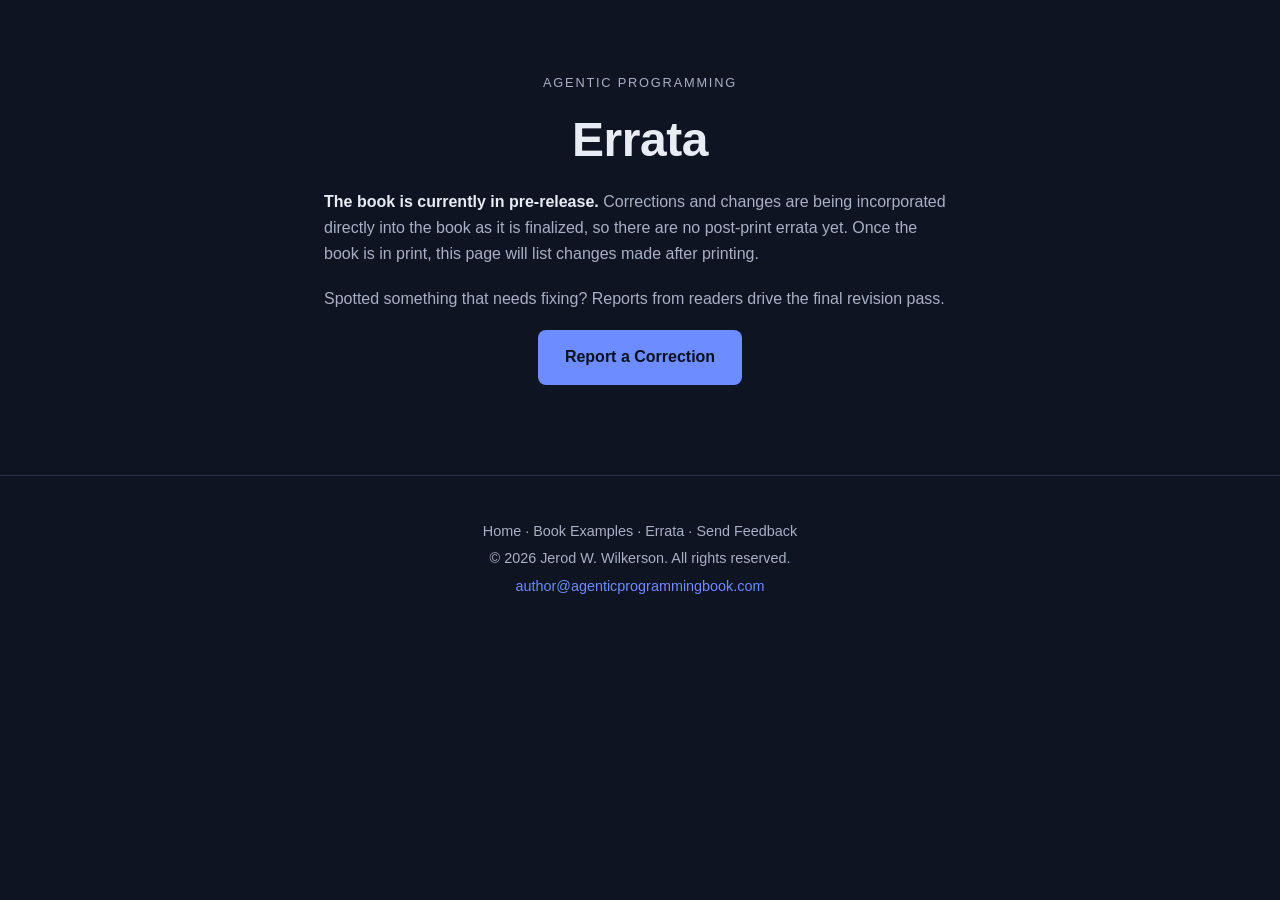
==== errata/index.html @ 65d071d1 "Add errata and book-examples pages with site nav links - /errata: pre-release notice now, structured" ====
<!DOCTYPE html>
<html lang="en">
<head>
  <meta charset="utf-8">
  <meta name="viewport" content="width=device-width, initial-scale=1">
  <title>Errata — Agentic Programming</title>
  <meta name="description" content="Errata for Agentic Programming by Jerod W. Wilkerson. Corrections and changes made after the print edition.">
  <link rel="icon" href="../favicon.svg" type="image/svg+xml">
  <link rel="stylesheet" href="../styles.css">
</head>
<body>
  <main>
    <section class="section">
      <div class="container narrow">
        <p class="eyebrow center">Agentic Programming</p>
        <h1 class="page-title">Errata</h1>
        <p><strong>The book is currently in pre-release.</strong> Corrections and changes are being incorporated directly into the book as it is finalized, so there are no post-print errata yet. Once the book is in print, this page will list changes made after printing.</p>
        <p>Spotted something that needs fixing? Reports from readers drive the final revision pass.</p>
        <p class="center"><a class="btn btn-primary" href="/feedback/">Report a Correction</a></p>

        <!-- Errata entries: unhide this section and add one .erratum per entry
             once the book is in print. Keep entries newest-first. -->
        <div class="errata-list" id="errata-list" hidden>
          <h2>Corrections</h2>
          <!-- Template:
          <div class="erratum">
            <p class="erratum-meta"><time datetime="2027-01-15">January 15, 2027</time> &middot; <span class="erratum-loc">Chapter 12, Section 12.3</span></p>
            <p class="erratum-desc">Description of the correction.</p>
          </div>
          -->
        </div>
      </div>
    </section>
  </main>

  <footer class="footer">
    <div class="container">
      <p class="footer-nav"><a href="/">Home</a> &middot; <a href="/examples/">Book Examples</a> &middot; <a href="/errata/">Errata</a> &middot; <a href="/feedback/">Send Feedback</a></p>
      <p>&copy; 2026 Jerod W. Wilkerson. All rights reserved.</p>
      <p><a href="mailto:author@agenticprogrammingbook.com">author@agenticprogrammingbook.com</a></p>
    </div>
  </footer>
</body>
</html>
---- styles.css ----
:root {
  --bg: #0f1422;
  --bg-alt: #151b2e;
  --surface: #1b2236;
  --text: #e8ecf5;
  --muted: #a7b0c4;
  --accent: #6c8cff;
  --accent-hover: #8aa3ff;
  --border: #2a3350;
  --maxw: 1080px;
  --maxw-narrow: 680px;
}

* { box-sizing: border-box; }

html { scroll-behavior: smooth; }

body {
  margin: 0;
  font-family: -apple-system, BlinkMacSystemFont, "Segoe UI", Roboto, Helvetica, Arial, sans-serif;
  line-height: 1.65;
  color: var(--text);
  background: var(--bg);
  -webkit-font-smoothing: antialiased;
}

.container {
  width: 100%;
  max-width: var(--maxw);
  margin: 0 auto;
  padding: 0 24px;
}

.container.narrow { max-width: var(--maxw-narrow); }
.center { text-align: center; }

h1, h2, h3 { line-height: 1.2; letter-spacing: -0.01em; }

a { color: var(--accent); text-decoration: none; }
a:hover { color: var(--accent-hover); text-decoration: underline; }

/* Hero */
.hero {
  padding: 96px 0 104px;
  background: radial-gradient(1200px 480px at 50% -10%, rgba(108,140,255,0.18), transparent 70%), var(--bg);
  border-bottom: 1px solid var(--border);
  text-align: center;
}

.eyebrow {
  text-transform: uppercase;
  letter-spacing: 0.14em;
  font-size: 0.8rem;
  color: var(--muted);
  margin: 0 0 16px;
}

.hero h1 {
  font-size: clamp(2.5rem, 6vw, 4rem);
  margin: 0 0 20px;
}

.tagline {
  font-size: clamp(1.15rem, 2.4vw, 1.5rem);
  max-width: 760px;
  margin: 0 auto 20px;
  color: var(--text);
}

.subtitle {
  font-size: 1.05rem;
  max-width: 680px;
  margin: 0 auto 36px;
  color: var(--muted);
}

/* Buttons */
.cta-row {
  display: flex;
  gap: 14px;
  justify-content: center;
  flex-wrap: wrap;
}

.btn {
  display: inline-block;
  padding: 13px 26px;
  border-radius: 8px;
  font-weight: 600;
  font-size: 1rem;
  text-decoration: none;
  transition: background 0.15s ease, border-color 0.15s ease, transform 0.05s ease;
  border: 1px solid transparent;
}
.btn:hover { text-decoration: none; }
.btn:active { transform: translateY(1px); }

.btn-primary { background: var(--accent); color: #0c1020; }
.btn-primary:hover { background: var(--accent-hover); color: #0c1020; }

.btn-secondary { background: transparent; color: var(--text); border-color: var(--border); }
.btn-secondary:hover { border-color: var(--accent); color: var(--accent-hover); }

.cta-row-left { justify-content: flex-start; }

.cta-note {
  font-size: 0.85rem;
  color: var(--muted);
  margin-top: 18px;
}

/* Hero cover + two-column layout */
.hero-grid {
  display: flex;
  align-items: center;
  justify-content: center;
  gap: 56px;
  text-align: left;
}
.hero-cover {
  flex: 0 0 auto;
  width: 240px;
  max-width: 100%;
  height: auto;
  border-radius: 8px;
  box-shadow: 0 24px 60px rgba(0, 0, 0, 0.55);
}
.hero-copy { max-width: 560px; }
.hero-copy .tagline,
.hero-copy .subtitle { margin-left: 0; margin-right: 0; }
.hero-copy .cta-row { justify-content: flex-start; }

@media (max-width: 820px) {
  .hero-grid { flex-direction: column; text-align: center; gap: 36px; }
  .hero-cover { width: 200px; }
  .hero-copy .tagline,
  .hero-copy .subtitle { margin-left: auto; margin-right: auto; }
  .hero-copy .cta-row { justify-content: center; }
}

/* Sections */
.section { padding: 72px 0; }
.section-alt { background: var(--bg-alt); border-top: 1px solid var(--border); border-bottom: 1px solid var(--border); }

.section h2 {
  font-size: clamp(1.6rem, 3vw, 2.1rem);
  margin: 0 0 24px;
}
.section.section-alt .container > h2 { text-align: center; margin-bottom: 40px; }

.section p { color: var(--muted); margin: 0 0 18px; }
.section p strong { color: var(--text); }

.video-embed {
  position: relative;
  width: 100%;
  aspect-ratio: 16 / 9;
  margin-top: 28px;
  border-radius: 12px;
  overflow: hidden;
  border: 1px solid var(--border);
  background: #000;
}
.video-embed iframe {
  position: absolute;
  inset: 0;
  width: 100%;
  height: 100%;
}

/* Card grid */
.grid {
  display: grid;
  grid-template-columns: repeat(auto-fit, minmax(240px, 1fr));
  gap: 20px;
}

.card {
  background: var(--surface);
  border: 1px solid var(--border);
  border-radius: 12px;
  padding: 24px;
}
.card h3 { margin: 0 0 10px; font-size: 1.15rem; color: var(--text); }
.card p { margin: 0; font-size: 0.97rem; }

/* Author */
.author-layout {
  display: flex;
  gap: 28px;
  align-items: flex-start;
}
.author-photo {
  flex: 0 0 auto;
  display: block;
  width: 200px;
  height: auto;          /* preserve the photo's natural 4:5 aspect ratio */
  border-radius: 12px;
  border: 1px solid var(--border);
}
.author-bio { flex: 1 1 auto; }
.author-bio p:last-child { margin-bottom: 0; }

@media (max-width: 600px) {
  .author-layout { flex-direction: column; align-items: center; text-align: left; }
  .author-photo { width: 180px; }
}

/* MailerLite embedded form */
.ml-embedded {
  max-width: 460px;
  margin: 24px auto 0;
}

/* Feedback form (/feedback) */
.feedback-title {
  font-size: clamp(2rem, 5vw, 3rem);
  margin: 0 0 20px;
  text-align: center;
}

.feedback-form { margin-top: 36px; }

.feedback-form .field { margin-bottom: 22px; }

.feedback-form label {
  display: block;
  font-weight: 600;
  margin-bottom: 8px;
  color: var(--text);
}

.feedback-form .req { color: var(--accent); }

.feedback-form select,
.feedback-form input,
.feedback-form textarea {
  width: 100%;
  padding: 11px 14px;
  font: inherit;
  color: var(--text);
  background: var(--surface);
  border: 1px solid var(--border);
  border-radius: 8px;
}
.feedback-form textarea { resize: vertical; }

.feedback-form select:focus,
.feedback-form input:focus,
.feedback-form textarea:focus {
  outline: 2px solid var(--accent-hover);
  outline-offset: 1px;
  border-color: var(--accent);
}

.feedback-form .field-note {
  font-size: 0.85rem;
  color: var(--muted);
  margin: 8px 0 0;
}

/* Honeypot: hidden from humans, present for bots */
.hp-field {
  position: absolute;
  left: -9999px;
  width: 1px;
  height: 1px;
  overflow: hidden;
}

.form-error { color: #ff8a8a; }

.form-thanks { text-align: center; padding: 40px 0; }
.form-thanks h2 { font-size: clamp(1.6rem, 3vw, 2.1rem); margin: 0 0 12px; }

/* Subpage title (errata, examples) */
.page-title {
  font-size: clamp(2rem, 5vw, 3rem);
  margin: 0 0 20px;
  text-align: center;
}

/* Errata (/errata) */
.errata-list { margin-top: 48px; }
.errata-list h2 { font-size: clamp(1.4rem, 2.6vw, 1.8rem); margin: 0 0 20px; }
.erratum {
  border-top: 1px solid var(--border);
  padding: 18px 0 6px;
}
.erratum-meta {
  font-size: 0.85rem;
  color: var(--muted);
  margin: 0 0 6px;
}
.erratum-loc { color: var(--text); font-weight: 600; }
.erratum-desc { margin: 0 0 12px; }

/* Book examples (/examples) */
.examples-intro { padding: 0; margin-bottom: 8px; }

.chapter-index {
  display: flex;
  flex-wrap: wrap;
  justify-content: center;
  gap: 10px;
  margin: 24px auto 8px;
  max-width: 820px;
}
.chip {
  display: inline-block;
  padding: 6px 14px;
  border: 1px solid var(--border);
  border-radius: 999px;
  background: var(--surface);
  color: var(--text);
  font-size: 0.9rem;
}
.chip:hover { border-color: var(--accent); color: var(--accent-hover); text-decoration: none; }

.examples-loading { color: var(--muted); margin-top: 40px; }

.chapter-block { margin-top: 56px; }
.chapter-head {
  display: flex;
  align-items: baseline;
  justify-content: space-between;
  flex-wrap: wrap;
  gap: 10px 18px;
  border-bottom: 1px solid var(--border);
  padding-bottom: 12px;
  margin-bottom: 8px;
}
.chapter-head h2 { margin: 0; font-size: clamp(1.4rem, 2.6vw, 1.8rem); }
.chapter-meta { display: flex; align-items: center; gap: 14px; }
.chapter-count { font-size: 0.9rem; color: var(--muted); }

.btn-small {
  padding: 7px 14px;
  font-size: 0.85rem;
  border-radius: 7px;
  font-family: inherit;
  cursor: pointer;
}
button.btn-small:disabled { opacity: 0.7; cursor: default; }

.example {
  background: var(--surface);
  border: 1px solid var(--border);
  border-radius: 12px;
  padding: 20px 22px;
  margin-top: 24px;
}
.example:target { border-color: var(--accent); }

.example-head {
  display: flex;
  align-items: flex-start;
  justify-content: space-between;
  flex-wrap: wrap;
  gap: 10px 18px;
  margin-bottom: 10px;
}
.example-title {
  display: flex;
  align-items: baseline;
  flex-wrap: wrap;
  gap: 10px;
  min-width: 0;
}
.example-title h3 { margin: 0; font-size: 1.05rem; color: var(--text); }
.example-anchor { color: var(--muted); font-weight: 600; }
.example-anchor:hover { color: var(--accent-hover); text-decoration: none; }

.type-tag {
  display: inline-block;
  padding: 2px 10px;
  border-radius: 999px;
  border: 1px solid var(--border);
  font-size: 0.72rem;
  text-transform: uppercase;
  letter-spacing: 0.08em;
  color: var(--muted);
  background: var(--bg-alt);
}

.example-actions { display: flex; gap: 8px; flex-shrink: 0; }

.example-desc { font-size: 0.95rem; margin: 0 0 12px; }

.example-code {
  background: var(--bg);
  border: 1px solid var(--border);
  border-radius: 8px;
  padding: 14px 16px;
  margin: 0;
  overflow-x: auto;
  font-size: 0.85rem;
  line-height: 1.55;
  tab-size: 4;
}
.example-code code {
  font-family: ui-monospace, SFMono-Regular, Menlo, Consolas, "Liberation Mono", monospace;
  white-space: pre;
}

/* Footer nav links */
.footer-nav a { color: var(--muted); }
.footer-nav a:hover { color: var(--accent-hover); }

/* Footer */
.footer {
  padding: 40px 0;
  border-top: 1px solid var(--border);
  background: var(--bg);
  text-align: center;
}
.footer p { margin: 4px 0; color: var(--muted); font-size: 0.9rem; }

/* Focus visibility for keyboard users */
a:focus-visible, .btn:focus-visible {
  outline: 2px solid var(--accent-hover);
  outline-offset: 3px;
}

@media (max-width: 600px) {
  .hero { padding: 72px 0 56px; }
  .section { padding: 56px 0; }
}
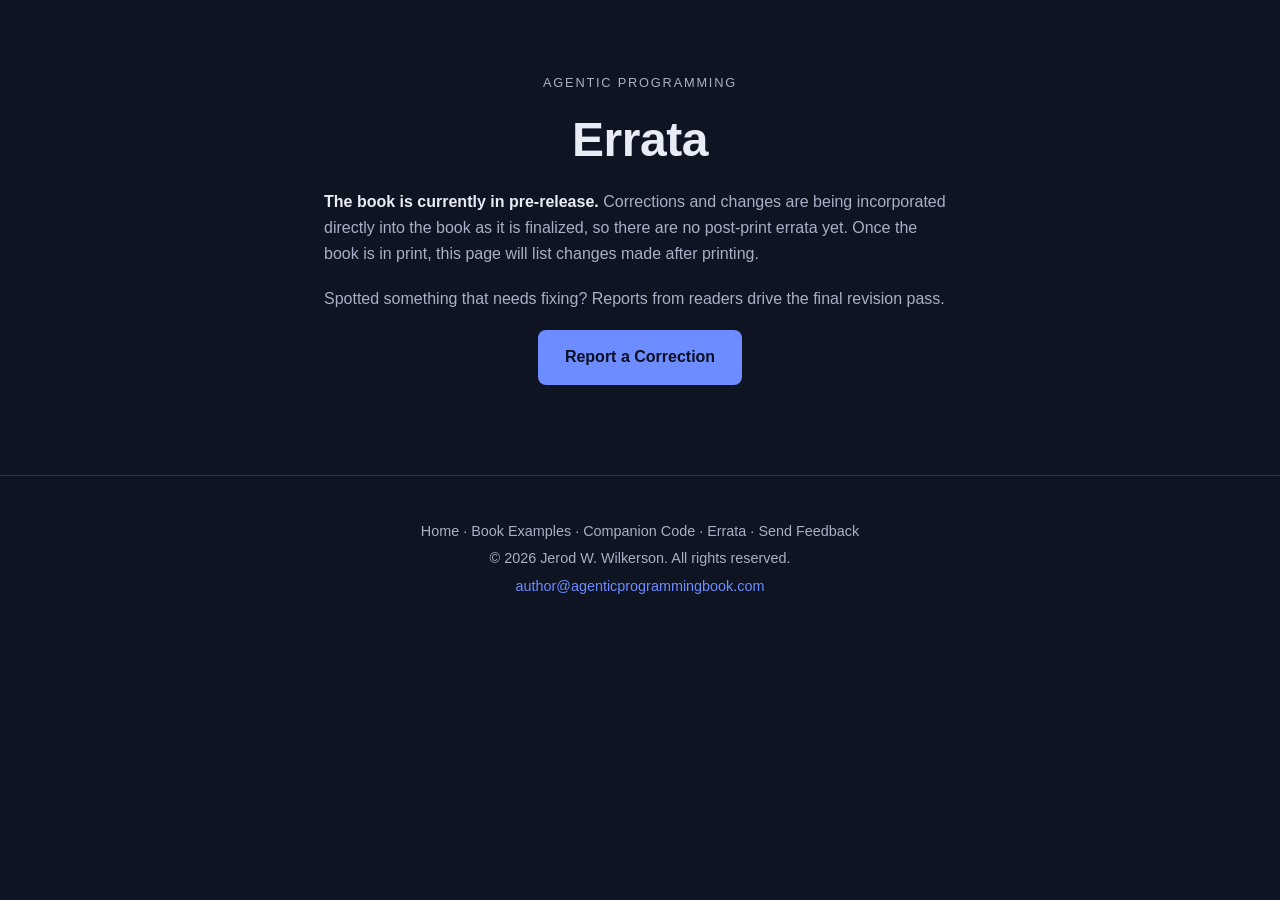
==== commit 59c48189: "Add companion code links to the level-five reference harness - About section: companion-code paragra" ====
--- a/errata/index.html
+++ b/errata/index.html
@@ -35,7 +35,7 @@
 
   <footer class="footer">
     <div class="container">
-      <p class="footer-nav"><a href="/">Home</a> &middot; <a href="/examples/">Book Examples</a> &middot; <a href="/errata/">Errata</a> &middot; <a href="/feedback/">Send Feedback</a></p>
+      <p class="footer-nav"><a href="/">Home</a> &middot; <a href="/examples/">Book Examples</a> &middot; <a href="https://github.com/jerodw/level-five" target="_blank" rel="noopener noreferrer">Companion Code</a> &middot; <a href="/errata/">Errata</a> &middot; <a href="/feedback/">Send Feedback</a></p>
       <p>&copy; 2026 Jerod W. Wilkerson. All rights reserved.</p>
       <p><a href="mailto:author@agenticprogrammingbook.com">author@agenticprogrammingbook.com</a></p>
     </div>
--- a/styles.css
+++ b/styles.css
@@ -183,6 +183,7 @@
 }
 .card h3 { margin: 0 0 10px; font-size: 1.15rem; color: var(--text); }
 .card p { margin: 0; font-size: 0.97rem; }
+.card-wide { grid-column: 1 / -1; }
 
 /* Author */
 .author-layout {
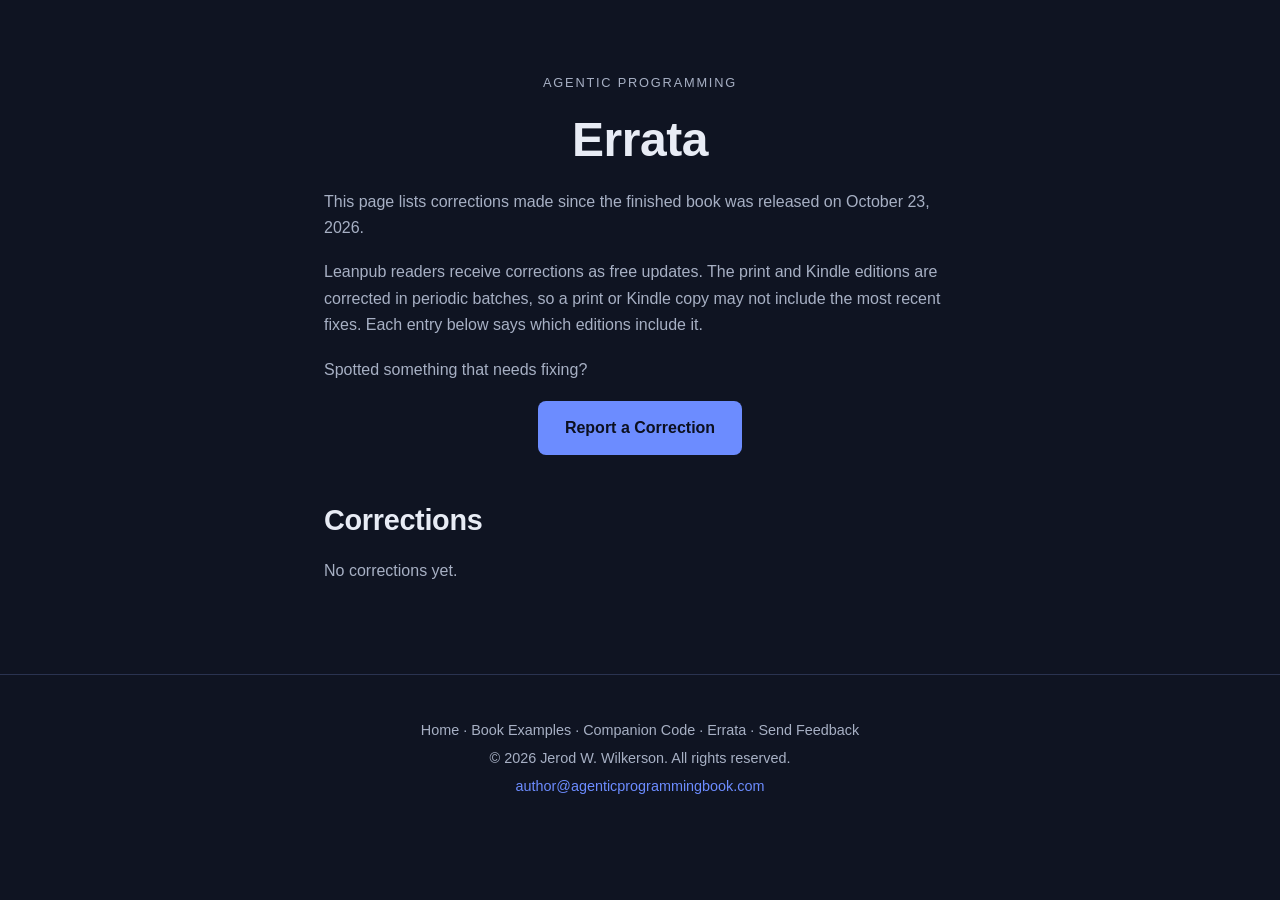
==== commit 6f658b42: "Update errata, feedback, and home page now that the book is finished Replace the errata pre-release " ====
--- a/errata/index.html
+++ b/errata/index.html
@@ -4,7 +4,7 @@
   <meta charset="utf-8">
   <meta name="viewport" content="width=device-width, initial-scale=1">
   <title>Errata — Agentic Programming</title>
-  <meta name="description" content="Errata for Agentic Programming by Jerod W. Wilkerson. Corrections and changes made after the print edition.">
+  <meta name="description" content="Errata for Agentic Programming by Jerod W. Wilkerson. Corrections made since the finished book was released, and which editions include each fix.">
   <link rel="icon" href="../favicon.svg" type="image/svg+xml">
   <link rel="stylesheet" href="../styles.css">
 </head>
@@ -14,17 +14,20 @@
       <div class="container narrow">
         <p class="eyebrow center">Agentic Programming</p>
         <h1 class="page-title">Errata</h1>
-        <p><strong>The book is currently in pre-release.</strong> Corrections and changes are being incorporated directly into the book as it is finalized, so there are no post-print errata yet. Once the book is in print, this page will list changes made after printing.</p>
-        <p>Spotted something that needs fixing? Reports from readers drive the final revision pass.</p>
+        <p>This page lists corrections made since the finished book was released on October 23, 2026.</p>
+        <p>Leanpub readers receive corrections as free updates. The print and Kindle editions are corrected in periodic batches, so a print or Kindle copy may not include the most recent fixes. Each entry below says which editions include it.</p>
+        <p>Spotted something that needs fixing?</p>
         <p class="center"><a class="btn btn-primary" href="/feedback/">Report a Correction</a></p>
 
-        <!-- Errata entries: unhide this section and add one .erratum per entry
-             once the book is in print. Keep entries newest-first. -->
-        <div class="errata-list" id="errata-list" hidden>
+        <!-- Errata entries: add one .erratum per correction, newest first, and
+             remove the "No corrections yet" paragraph once the first is in.
+             Update the "Fixed in" note when a print/Kindle batch ships. -->
+        <div class="errata-list" id="errata-list">
           <h2>Corrections</h2>
+          <p id="errata-empty">No corrections yet.</p>
           <!-- Template:
           <div class="erratum">
-            <p class="erratum-meta"><time datetime="2027-01-15">January 15, 2027</time> &middot; <span class="erratum-loc">Chapter 12, Section 12.3</span></p>
+            <p class="erratum-meta"><time datetime="2027-01-15">January 15, 2027</time> &middot; <span class="erratum-loc">Chapter 12, Section 12.3</span> &middot; Fixed in Leanpub (January 15, 2027); not yet in print or Kindle</p>
             <p class="erratum-desc">Description of the correction.</p>
           </div>
           -->
--- a/styles.css
+++ b/styles.css
@@ -93,6 +93,7 @@
   border: 1px solid transparent;
 }
 .btn:hover { text-decoration: none; }
+button.btn { font-family: inherit; line-height: inherit; cursor: pointer; }
 .btn:active { transform: translateY(1px); }
 
 .btn-primary { background: var(--accent); color: #0c1020; }
@@ -207,11 +208,33 @@
   .author-photo { width: 180px; }
 }
 
-/* MailerLite embedded form */
-.ml-embedded {
-  max-width: 460px;
-  margin: 24px auto 0;
-}
+/* Where-to-buy formats list under the hero buttons */
+.formats {
+  list-style: none;
+  padding: 0;
+  margin: 18px 0 0;
+  font-size: 0.9rem;
+  color: var(--muted);
+}
+.formats li { margin: 2px 0; }
+.formats strong { color: var(--text); }
+
+/* Popup dialog (Amazon availability) */
+.modal {
+  max-width: 440px;
+  width: calc(100% - 32px);
+  padding: 28px 28px 24px;
+  border: 1px solid var(--border);
+  border-radius: 12px;
+  background: var(--surface);
+  color: var(--text);
+  box-shadow: 0 24px 60px rgba(0, 0, 0, 0.55);
+}
+.modal::backdrop { background: rgba(5, 8, 16, 0.7); }
+.modal h2 { margin: 0 0 14px; font-size: 1.4rem; }
+.modal p { color: var(--muted); margin: 0 0 14px; }
+.modal p strong { color: var(--text); }
+.modal-actions { display: flex; justify-content: flex-end; margin: 22px 0 0; }
 
 /* Feedback form (/feedback) */
 .feedback-title {
@@ -427,3 +450,138 @@
   .hero { padding: 72px 0 56px; }
   .section { padding: 56px 0; }
 }
+
+/* What's New (/whats-new) — unlisted release-notes page */
+
+/* Prose runs narrow inside the wide container; the change tables use the full width. */
+.prose {
+  max-width: var(--maxw-narrow);
+  margin-left: auto;
+  margin-right: auto;
+}
+
+.standfirst {
+  font-size: 1.15rem;
+  color: var(--text);
+}
+
+.release { margin-top: 56px; }
+
+.release-date {
+  font-size: clamp(1.4rem, 2.8vw, 1.9rem);
+  margin: 0 0 8px;
+  padding-bottom: 14px;
+  border-bottom: 1px solid var(--border);
+}
+
+.release-tag {
+  display: inline-block;
+  margin-left: 10px;
+  padding: 3px 12px;
+  border-radius: 999px;
+  border: 1px solid var(--border);
+  background: var(--surface);
+  font-size: 0.72rem;
+  font-weight: 600;
+  letter-spacing: 0.08em;
+  text-transform: uppercase;
+  color: var(--muted);
+  vertical-align: middle;
+}
+
+/* Older releases collapse: <details class="release release-past"> */
+.release-past > summary { cursor: pointer; list-style: none; }
+.release-past > summary::-webkit-details-marker { display: none; }
+.release-past > summary::before {
+  content: "\25B8";
+  display: inline-block;
+  margin-right: 12px;
+  color: var(--muted);
+  transition: transform 0.15s ease;
+}
+.release-past[open] > summary::before { transform: rotate(90deg); }
+.release-past > summary:hover { color: var(--accent-hover); }
+
+.tier { margin-top: 48px; }
+
+.tier-title {
+  font-size: clamp(1.15rem, 2.2vw, 1.4rem);
+  margin: 0 0 6px;
+  color: var(--text);
+}
+
+.tier-note {
+  color: var(--muted);
+  margin: 0 0 4px;
+  font-size: 0.95rem;
+}
+
+/* "The short version" heads prose rather than a table, so it needs the gap. */
+.prose > .tier-title { margin-bottom: 14px; }
+
+/* Change tables (Tier 1 / Tier 2) */
+.changes {
+  width: 100%;
+  border-collapse: collapse;
+  margin-top: 20px;
+}
+
+.changes th {
+  text-align: left;
+  font-size: 0.72rem;
+  font-weight: 600;
+  text-transform: uppercase;
+  letter-spacing: 0.1em;
+  color: var(--muted);
+  padding: 0 0 10px;
+  border-bottom: 1px solid var(--border);
+}
+.changes th:first-child { padding-right: 32px; }
+
+.changes td {
+  border-top: 1px solid var(--border);
+  padding: 18px 0;
+  color: var(--muted);
+  font-size: 0.97rem;
+  vertical-align: top;
+}
+.changes td:first-child {
+  width: 30%;
+  padding-right: 32px;
+  color: var(--text);
+}
+.changes td strong { color: var(--text); }
+
+.close-note {
+  margin-top: 64px;
+  padding-top: 32px;
+  border-top: 1px solid var(--border);
+}
+.close-note p { color: var(--muted); margin: 0 0 18px; }
+
+.close-note .closing-line {
+  color: var(--text);
+  margin-bottom: 6px;
+}
+
+.signature { font-style: italic; }
+
+/* Stack each row into a labeled block rather than squeezing two columns. */
+@media (max-width: 700px) {
+  .changes thead { display: none; }
+  .changes,
+  .changes tbody,
+  .changes tr,
+  .changes td { display: block; width: 100%; }
+
+  .changes tr {
+    border-top: 1px solid var(--border);
+    padding: 18px 0;
+  }
+  .changes td { border-top: 0; padding: 0; }
+  .changes td:first-child {
+    width: auto;
+    padding: 0 0 8px;
+    font-size: 1rem;
+  }
+}
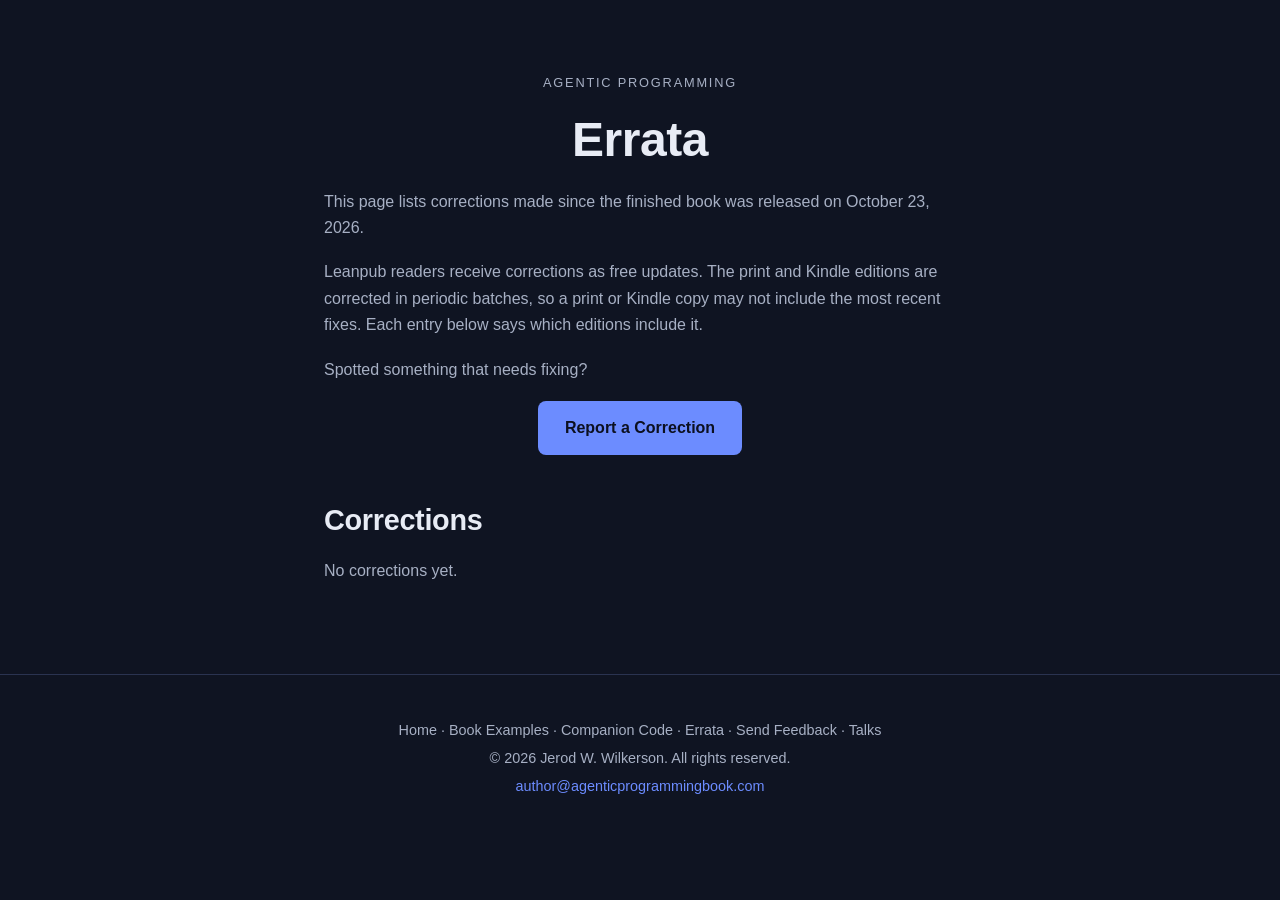
==== commit 3a467d4e: "Add a Talks page with slides and resources for Climbing the AI Fluency Ladder /talks is the URL prin" ====
--- a/errata/index.html
+++ b/errata/index.html
@@ -38,7 +38,7 @@
 
   <footer class="footer">
     <div class="container">
-      <p class="footer-nav"><a href="/">Home</a> &middot; <a href="/examples/">Book Examples</a> &middot; <a href="https://github.com/jerodw/level-five" target="_blank" rel="noopener noreferrer">Companion Code</a> &middot; <a href="/errata/">Errata</a> &middot; <a href="/feedback/">Send Feedback</a></p>
+      <p class="footer-nav"><a href="/">Home</a> &middot; <a href="/examples/">Book Examples</a> &middot; <a href="https://github.com/jerodw/level-five" target="_blank" rel="noopener noreferrer">Companion Code</a> &middot; <a href="/errata/">Errata</a> &middot; <a href="/feedback/">Send Feedback</a> &middot; <a href="/talks/">Talks</a></p>
       <p>&copy; 2026 Jerod W. Wilkerson. All rights reserved.</p>
       <p><a href="mailto:author@agenticprogrammingbook.com">author@agenticprogrammingbook.com</a></p>
     </div>
--- a/styles.css
+++ b/styles.css
@@ -219,23 +219,6 @@
 .formats li { margin: 2px 0; }
 .formats strong { color: var(--text); }
 
-/* Popup dialog (Amazon availability) */
-.modal {
-  max-width: 440px;
-  width: calc(100% - 32px);
-  padding: 28px 28px 24px;
-  border: 1px solid var(--border);
-  border-radius: 12px;
-  background: var(--surface);
-  color: var(--text);
-  box-shadow: 0 24px 60px rgba(0, 0, 0, 0.55);
-}
-.modal::backdrop { background: rgba(5, 8, 16, 0.7); }
-.modal h2 { margin: 0 0 14px; font-size: 1.4rem; }
-.modal p { color: var(--muted); margin: 0 0 14px; }
-.modal p strong { color: var(--text); }
-.modal-actions { display: flex; justify-content: flex-end; margin: 22px 0 0; }
-
 /* Feedback form (/feedback) */
 .feedback-title {
   font-size: clamp(2rem, 5vw, 3rem);
@@ -585,3 +568,65 @@
     font-size: 1rem;
   }
 }
+
+/* Talks (/talks) — visitors arrive from a QR code on a phone, so the home link
+   sits at the top and the slides download comes before everything else. */
+.topbar {
+  border-bottom: 1px solid var(--border);
+  background: var(--bg-alt);
+}
+.topbar-home {
+  display: inline-block;
+  padding: 14px 0;
+  color: var(--muted);
+  font-weight: 600;
+  font-size: 0.95rem;
+}
+.topbar-home:hover { color: var(--accent-hover); text-decoration: none; }
+
+.talks-section { padding-top: 40px; }
+
+.talk {
+  margin-top: 36px;
+  padding-top: 32px;
+  border-top: 1px solid var(--border);
+}
+.talk-title { margin: 0 0 8px; }
+.section .talk-subtitle { color: var(--text); margin: 0 0 24px; }
+
+.talk-slides { margin: 0 0 10px; }
+.btn-block { display: block; width: 100%; text-align: center; padding: 16px 26px; font-size: 1.05rem; }
+.section .talk-notice { font-size: 0.85rem; margin: 0 0 28px; }
+
+.talk-subhead { font-size: 1.15rem; margin: 36px 0 14px; color: var(--text); }
+
+.resource-list { list-style: none; padding: 0; margin: 0; }
+.resource-list li { margin: 0 0 12px; }
+.resource {
+  display: block;
+  padding: 16px 20px;
+  background: var(--surface);
+  border: 1px solid var(--border);
+  border-radius: 12px;
+}
+.resource:hover { border-color: var(--accent); text-decoration: none; }
+.resource-name { display: block; font-weight: 600; color: var(--text); }
+.resource:hover .resource-name { color: var(--accent-hover); }
+.resource-desc { display: block; font-size: 0.93rem; color: var(--muted); }
+
+.ladder-figure { display: block; margin-top: 8px; }
+.ladder-figure img {
+  display: block;
+  width: 100%;
+  height: auto;
+  border-radius: 12px;
+  border: 1px solid var(--border);
+}
+
+.talks-book {
+  margin-top: 56px;
+  padding-top: 32px;
+  border-top: 1px solid var(--border);
+}
+.talks-book h2 { font-size: clamp(1.4rem, 2.6vw, 1.8rem); margin: 0 0 16px; }
+.talks-book .talks-connect { margin-top: 40px; }
